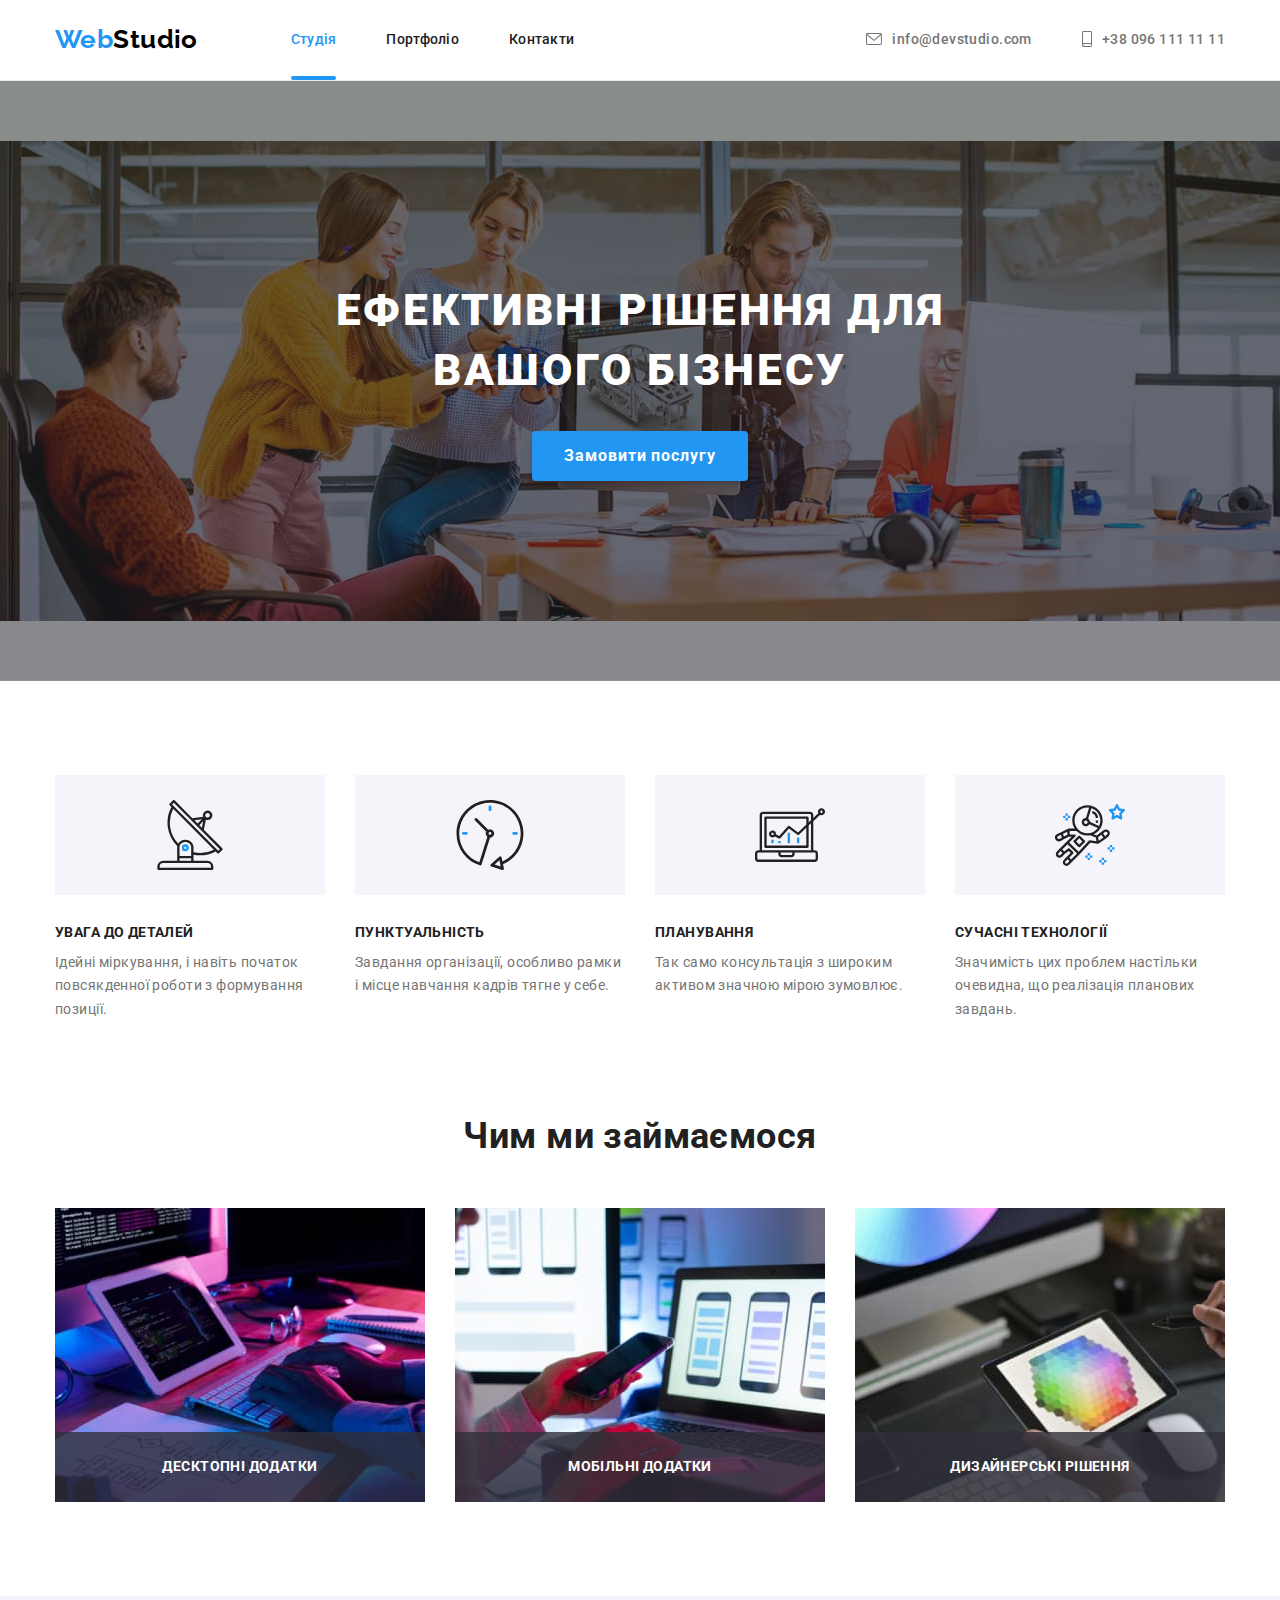
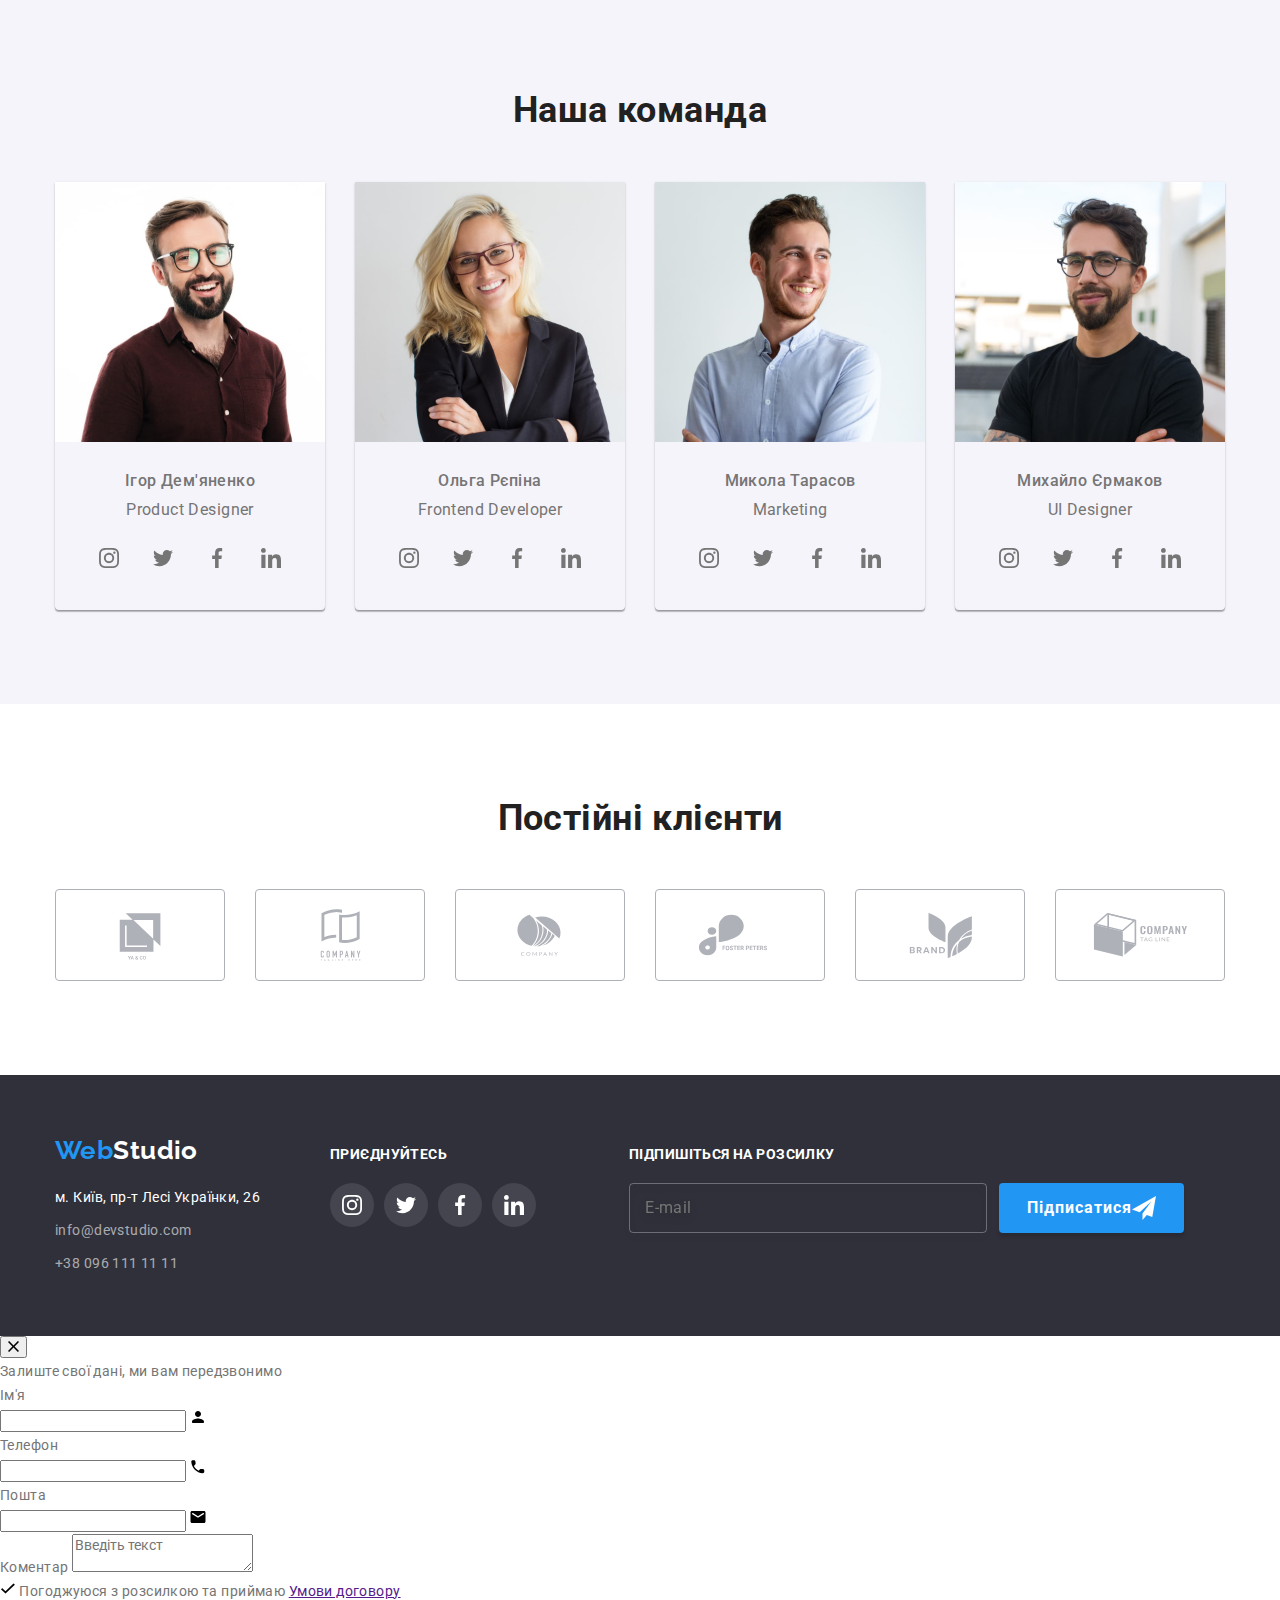
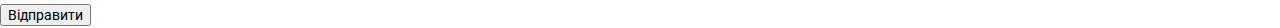
==== index.html @ 58bd4c0c "index.html is ready" ====
<!DOCTYPE html>
<html lang="uk">

<head>
    <meta charset="UTF-8">
    <meta http-equiv="X-UA-Compatible" content="IE=edge">
    <meta name="viewport" content="width=device-width, initial-scale=1.0">
    <title>WebStudio</title>
    <link
        href="https://fonts.googleapis.com/css2?family=Raleway:wght@700&family=Roboto:wght@400;500;700;900&display=swap"
        rel="stylesheet">
    <link rel="stylesheet"
        href="https://cdnjs.cloudflare.com/ajax/libs/modern-normalize/1.1.0/modern-normalize.min.css">
    <!-- <link rel="stylesheet" href="./css/styles.css"> -->
    <link rel="stylesheet" href="./css/main.min.css">
</head>

<body>
    <header class="header">
        <div class="container header-flex">
            <nav class="header-flex">
                <a href="./index.html" class="header__logo"><span class="header__logo--accent">Web</span>Studio</a>
                <ul class="header-flex nav-list">
                    <li class="nav-list__item"><a href="./index.html" class="nav-list__link current">Студія</a></li>
                    <li class="nav-list__item"><a href="./portfolio.html" class="nav-list__link">Портфоліо</a></li>
                    <li class="nav-list__item"><a href="" class="nav-list__link">Контакти</a></li>
                </ul>
            </nav>
            <ul class="header-flex contact-list">
                <li class="contact-list__item">
                    <a href="mailto:info@devstudio.com" class="contact-list__link">
                        <svg class="contact-list__icon" width="16px" height="12px">
                            <use href="./images/icons.svg#icon-mail"></use>
                        </svg>
                        info@devstudio.com
                    </a>
                </li>
                <li class="contact-list__item">
                    <a href="tel:+380961111111" class="contact-list__link">
                        <svg class="contact-list__icon" width="10" height="16">
                            <use href="./images/icons.svg#icon-smartphone"></use>
                        </svg>
                        +38 096 111 11 11
                    </a>
                </li>
            </ul>
        </div>
    </header>
    <main>
        <section class="section hero">
            <div class="container">
                <h1 class="hero-title">Ефективні рішення для<br> вашого бізнесу</h1>
                <button type="button" class="button-order" data-modal-open>
                    Замовити послугу
                </button>
            </div>
        </section>
        <section class="section features">
            <div class="container">
                <h2 class="visually-hidden">Наші переваги</h2>
                <ul class="features__list">
                    <li>
                        <div class="icon-card">
                            <svg width="70px" height="70px">
                                <use href="./images/icons.svg#icon-antenna"></use>
                            </svg>
                        </div>
                        <h3 class="features__heading">УВАГА ДО ДЕТАЛЕЙ</h3>
                        <p>Ідейні міркування, і навіть початок повсякденної роботи з формування позиції.</p>
                    </li>
                    <li>
                        <div class="icon-card">
                            <svg width="70px" height="70px">
                                <use href="./images/icons.svg#icon-clock"></use>
                            </svg>
                        </div>
                        <h3 class="features__heading">ПУНКТУАЛЬНІСТЬ</h3>
                        <p>Завдання організації, особливо рамки і місце навчання кадрів тягне у себе.</p>
                    </li>
                    <li>
                        <div class="icon-card">
                            <svg width="70px" height="70px">
                                <use href="./images/icons.svg#icon-diagram"></use>
                            </svg>
                        </div>
                        <h3 class="features__heading">ПЛАНУВАННЯ</h3>
                        <p>Так само консультація з широким активом значною мірою зумовлює.</p>
                    </li>
                    <li>
                        <div class="icon-card">
                            <svg width="70px" height="70px">
                                <use href="./images/icons.svg#icon-astronaut"></use>
                            </svg>
                        </div>
                        <h3 class="features__heading">СУЧАСНІ ТЕХНОЛОГІЇ</h3>
                        <p>Значимість цих проблем настільки очевидна, що реалізація планових завдань.</p>
                    </li>
                </ul>
            </div>
        </section>
        <section class="section examples">
            <div class="container">
                <h2 class="examples__heading">Чим ми займаємося</h2>
                <ul class="examples__flex">
                    <li>
                        <div class="examples__thumb">
                            <img class="img" src="./images/box1.jpg" alt="написання коду" width="370" height="294">
                            <div class="examples__block">
                                <h3 class="examples__title">Десктопні додатки</h3>
                            </div>
                        </div>
                    </li>
                    <li>
                        <div class="examples__thumb">
                            <img class="img" src="./images/box2.jpg" alt="розробка дизайну" width="370" height="294">
                            <div class="examples__block">
                                <h3 class="examples__title">Мобільні додатки</h3>
                            </div>
                        </div>
                    </li>
                    <li>
                        <div class="examples__thumb">
                            <img class="img" src="./images/box3.jpg" alt="підбір кольорів" width="370" height="294">
                            <div class="examples__block">
                                <h3 class="examples__title">Дизайнерські рішення</h3>
                            </div>
                        </div>
                    </li>
                </ul>
            </div>
        </section>
        <section class="section team">
            <div class="container">
                <h2 class="team__heading">Наша команда</h2>
                <ul class="team__list">
                    <li class="team__card">
                        <img class="img" src="./images/photo.jpg" alt="фото" width="270" height="260">
                        <h3 class="person-heading">Ігор Дем'яненко</h3>
                        <p class="person-position">Product Designer</p>
                        <ul class="social-network">
                            <li class="social-network__item">
                                <a href="" class="social-network__link">
                                    <svg width="20px" height="20px" class="social-network__icon">
                                        <use href="./images/icons.svg#icon-instagram"></use>
                                    </svg>
                                </a>
                            </li>
                            <li class="social-network__item">
                                <a href="" class="social-network__link">
                                    <svg width="20px" height="20px" class="social-network__icon">
                                        <use href="./images/icons.svg#icon-twitter"></use>
                                    </svg>
                                </a>
                            </li>
                            <li class="social-network__item">
                                <a href="" class="social-network__link">
                                    <svg width="20px" height="20px" class="social-network__icon">
                                        <use href="./images/icons.svg#icon-facebook"></use>
                                    </svg>
                                </a>
                            </li>
                            <li class="social-network__item">
                                <a href="" class="social-network__link">
                                    <svg width="20px" height="20px" class="social-network__icon">
                                        <use href="./images/icons.svg#icon-linkedin"></use>
                                    </svg>
                                </a>
                            </li>
                        </ul>
                    </li>
                    <li class="team__card">
                        <img class="img" src="./images/photo1.jpg" alt="фото" width="270" height="260">
                        <h3 class="person-heading">Ольга Рєпіна</h3>
                        <p class="person-position">Frontend Developer</p>
                        <ul class="social-network">
                            <li class="social-network__item">
                                <a href="" class="social-network__link">
                                    <svg width="20px" height="20px" class="social-network__icon">
                                        <use href="./images/icons.svg#icon-instagram"></use>
                                    </svg>
                                </a>
                            </li>
                            <li class="social-network__item">
                                <a href="" class="social-network__link">
                                    <svg width="20px" height="20px" class="social-network__icon">
                                        <use href="./images/icons.svg#icon-twitter"></use>
                                    </svg>
                                </a>
                            </li>
                            <li class="social-network__item">
                                <a href="" class="social-network__link">
                                    <svg width="20px" height="20px" class="social-network__icon">
                                        <use href="./images/icons.svg#icon-facebook"></use>
                                    </svg>
                                </a>
                            </li>
                            <li class="social-network__item">
                                <a href="" class="social-network__link">
                                    <svg width="20px" height="20px" class="social-network__icon">
                                        <use href="./images/icons.svg#icon-linkedin"></use>
                                    </svg>
                                </a>
                            </li>
                        </ul>
                    </li>
                    <li class="team__card">
                        <img class="img" src="./images/photo2.jpg" alt="фото" width="270" height="260">
                        <h3 class="person-heading">Микола Тарасов</h3>
                        <p class="person-position">Marketing</p>
                        <ul class="social-network">
                            <li class="social-network__item">
                                <a href="" class="social-network__link">
                                    <svg width="20px" height="20px" class="social-network__icon">
                                        <use href="./images/icons.svg#icon-instagram"></use>
                                    </svg>
                                </a>
                            </li>
                            <li class="social-network__item">
                                <a href="" class="social-network__link">
                                    <svg width="20px" height="20px" class="social-network__icon">
                                        <use href="./images/icons.svg#icon-twitter"></use>
                                    </svg>
                                </a>
                            </li>
                            <li class="social-network__item">
                                <a href="" class="social-network__link">
                                    <svg width="20px" height="20px" class="social-network__icon">
                                        <use href="./images/icons.svg#icon-facebook"></use>
                                    </svg>
                                </a>
                            </li>
                            <li class="social-network__item">
                                <a href="" class="social-network__link">
                                    <svg width="20px" height="20px" class="social-network__icon">
                                        <use href="./images/icons.svg#icon-linkedin"></use>
                                    </svg>
                                </a>
                            </li>
                        </ul>
                    </li>
                    <li class="team__card">
                        <img class="img" src="./images/photo3.jpg" alt="фото" width="270" height="260">
                        <h3 class="person-heading">Михайло Єрмаков</h3>
                        <p class="person-position">UI Designer</p>
                        <ul class="social-network">
                            <li class="social-network__item">
                                <a href="" class="social-network__link">
                                    <svg width="20px" height="20px" class="social-network__icon">
                                        <use href="./images/icons.svg#icon-instagram"></use>
                                    </svg>
                                </a>
                            </li>
                            <li class="social-network__item">
                                <a href="" class="social-network__link">
                                    <svg width="20px" height="20px" class="social-network__icon">
                                        <use href="./images/icons.svg#icon-twitter"></use>
                                    </svg>
                                </a>
                            </li>
                            <li class="social-network__item">
                                <a href="" class="social-network__link">
                                    <svg width="20px" height="20px" class="social-network__icon">
                                        <use href="./images/icons.svg#icon-facebook"></use>
                                    </svg>
                                </a>
                            </li>
                            <li class="social-network__item">
                                <a href="" class="social-network__link">
                                    <svg width="20px" height="20px" class="social-network__icon">
                                        <use href="./images/icons.svg#icon-linkedin"></use>
                                    </svg>
                                </a>
                            </li>
                        </ul>
                    </li>
                </ul>
            </div>
        </section>
        <section class="section clients">
            <div class="container">
                <h2 class="clients__heading">Постійні клієнти</h2>
                <ul class="clients__list">
                    <li>
                        <a href="" class="clients__link">
                            <svg class="clients__icon" width="106px" height="60px">
                                <use href="./images/icons.svg#icon-client1"></use>
                            </svg>
                        </a>
                    </li>
                    <li>
                        <a href="" class="clients__link">
                            <svg class="clients__icon" width="106px" height="60px">
                                <use href="./images/icons.svg#icon-client2"></use>
                            </svg>
                        </a>
                    </li>
                    <li>
                        <a href="" class="clients__link">
                            <svg class="clients__icon" width="106px" height="60px">
                                <use href="./images/icons.svg#icon-client3"></use>
                            </svg>
                        </a>
                    </li>
                    <li>
                        <a href="" class="clients__link">
                            <svg class="clients__icon" width="106px" height="60px">
                                <use href="./images/icons.svg#icon-client4"></use>
                            </svg>
                        </a>
                    </li>
                    <li>
                        <a href="" class="clients__link">
                            <svg class="clients__icon" width="106px" height="60px">
                                <use href="./images/icons.svg#icon-client5"></use>
                            </svg>
                        </a>
                    </li>
                    <li>
                        <a href="" class="clients__link">
                            <svg class="clients__icon" width="106px" height="60px">
                                <use href="./images/icons.svg#icon-client6"></use>
                            </svg>
                        </a>
                    </li>
                </ul>
            </div>
        </section>
    </main>
    <footer class="footer">
        <div class="container footer-flex">
            <div>
                <a href="./index.html" class="footer__logo"><span class="footer__logo--accent">Web</span>Studio</a>
                <address>
                    <ul>
                        <li>
                            <a href="https://goo.gl/maps/j4BtSMbrtdedQsj39" class="footer__address">м. Київ, пр-т Лесі
                                Українки,
                                26</a>
                        </li>
                        <li>
                            <a href="mailto:info@devstudio.com" class="footer__contact">info@devstudio.com</a>
                        </li>
                        <li>
                            <a href="tel:+380961111111" class="footer__contact">+38 096 111 11 11</a>
                        </li>
                    </ul>
                </address>
            </div>
            <div class="join-block">
                <h3 class="footer-title">приєднуйтесь</h3>
                <ul class="join-block__list">
                    <li class="join-block__item">
                        <a href="" class="join-block__link">
                            <svg width="20px" height="20px" class="join-block__icon">
                                <use href="./images/icons.svg#icon-instagram"></use>
                            </svg>
                        </a>
                    </li>
                    <li class="join-block__item">
                        <a href="" class="join-block__link">
                            <svg width="20px" height="20px" class="join-block__icon">
                                <use href="./images/icons.svg#icon-twitter"></use>
                            </svg>
                        </a>
                    </li>
                    <li class="join-block__item">
                        <a href="" class="join-block__link">
                            <svg width="20px" height="20px" class="join-block__icon">
                                <use href="./images/icons.svg#icon-facebook"></use>
                            </svg>
                        </a>
                    </li>
                    <li class="join-block__item">
                        <a href="" class="join-block__link">
                            <svg width="20px" height="20px" class="join-block__icon">
                                <use href="./images/icons.svg#icon-linkedin"></use>
                            </svg>
                        </a>
                    </li>
                </ul>
            </div>
            <div class="subscription">
                <h3 class="footer-title">Підпишіться на розсилку</h3>
                <form name="subscription-form" class="subscription__form">
                    <label>
                        <input type="email" name="email" placeholder="E-mail" class="subscription__input">
                    </label>
                    <button type="submit" class="subscription__button">
                        Підписатися
                        <svg width="24" height="24">
                            <use href="./images/icons.svg#icon-send"></use>
                        </svg>
                    </button>
                </form>
            </div>
        </div>
    </footer>
    <div class="backdrop is-hidden" data-modal>
        <div class="modal">
            <button type="button" class="modal-button" data-modal-close>
                <svg width="11" height="11" class="cross">
                    <use href="./images/icons.svg#icon-cross"></use>
                </svg>
            </button>
            <p class="modal-title">Залиште свої дані, ми вам передзвонимо</p>
            <form name="feedback" class="feedback">
                <label for="name" class="form-label">Ім'я</label>
                <div class="input-wrapper">
                    <input type="text" name="user-name" id="name" class="modal-input">
                    <svg width="18" height="18" class="modal-icon">
                        <use href="./images/icons.svg#icon-personb"></use>
                    </svg>
                </div>
                <label for="tel" class="form-label">Телефон</label>
                <div class="input-wrapper">
                    <input type="tel" name="user-phone" id="tel" class="modal-input">
                    <svg width="18" height="18" class="modal-icon">
                        <use href="./images/icons.svg#icon-phoneb"></use>
                    </svg>
                </div>
                <label for="email" class="form-label">Пошта</label>
                <div class="input-wrapper">
                    <input type="email" name="user-email" id="email" class="modal-input">
                    <svg width="18" height="18" class="modal-icon">
                        <use href="./images/icons.svg#icon-emailb"></use>
                    </svg>
                </div>
                <label for="comment" class="form-label">Коментар</label>
                <textarea name="user-comment" id="comment" placeholder="Введіть текст"
                    class="modal-input textarea"></textarea>
                <div class="checkbox-wrapper">
                    <input type="checkbox" name="policy" id="checkbox" class="form-checkbox visually-hidden">
                    <label for="checkbox" class="checkbox-label">
                        <svg width="16" height="15" class="check-icon">
                            <use href="./images/icons.svg#icon-check"></use>
                        </svg>
                        </span>
                        Погоджуюся з розсилкою та приймаю
                        <a href="" class="checkbox-link">Умови договору</a>
                    </label>
                </div>
                <button type="submit" class="form-button">Відправити</button>
            </form>
        </div>
    </div>
    <script src="./js/modal.js"></script>
</body>

</html>
---- css/styles.css ----
/* main */
/* features */
/* examples */
/* team */
/* clients */
/* footer */
/* portfolio */
.button-list {
    display: flex;
    justify-content: center;
    margin-bottom: 50px;
}

.list-style .card:not(:first-child) {
    margin-left: 9px;
}

.button {
    padding: 6px 22px;
    background: #F5F4FA;
    border-radius: 4px;
    border: none;
    color: var(--header-color);
    font-family: inherit;
    font-weight: 500;
    font-size: 16px;
    line-height: 1.62;
    letter-spacing: 0.03em;
    transition: color 250ms cubic-bezier(0.4, 0, 0.2, 1), background-color 250ms cubic-bezier(0.4, 0, 0.2, 1), box-shadow 250ms cubic-bezier(0.4, 0, 0.2, 1);
}

.button:hover,
.button:focus {
    cursor: pointer;
    color: var(--primary-white-color);
    background-color: var(--accent-color);
    box-shadow: 0px 3px 1px rgba(0, 0, 0, 0.1), 0px 1px 2px rgba(0, 0, 0, 0.08), 0px 2px 2px rgba(0, 0, 0, 0.12);
}

.portfolio {
    display: flex;
    flex-wrap: wrap;
    gap: 30px;
}

.portfolio-card {
    transition: box-shadow 250ms cubic-bezier(0.4, 0, 0.2, 1);
}

.portfolio-card:hover {
    box-shadow: 0px 1px 1px rgba(0, 0, 0, 0.12), 0px 4px 4px rgba(0, 0, 0, 0.06), 1px 4px 6px rgba(0, 0, 0, 0.16);
}

.portfolio-thumb {
    position: relative;
    overflow: hidden;
}

.portfolio-card:hover .overlay {
    transform: translateY(0);
}

.overlay {
    position: absolute;
    width: 100%;
    height: 100%;
    top: 0;
    left: 0;
    padding: 63px 44px;
    font-size: 18px;
    line-height: 1.55;
    letter-spacing: 0.03em;
    color: var(--primary-white-color);
    background-color: rgba(33, 150, 243, 0.9);
    transform: translateY(+100%);
    transition: transform 250ms cubic-bezier(0.4, 0, 0.2, 1);
}

.img {
    display: block;
}

.portfolio-headers {
    color: var(--header-color);
    font-size: 18px;
    line-height: 2;
    letter-spacing: 0.06em;
}

.portfolio-description {
    margin-top: 4px;
    font-size: 16px;
    line-height: 1.88;
}

.portfolio-text {
    padding: 20px 24px;
    background: var(--primary-white-color);
    border-left: 1px solid #EEEEEE;
    border-right: 1px solid #EEEEEE;
    border-bottom: 1px solid #EEEEEE;
}

.backdrop {
    position: fixed;
    top: 0;
    left: 0;
    width: 100%;
    height: 100%;
    background-color: rgba(0, 0, 0, 0.2);
    opacity: 1;
    transition: opacity 250ms cubic-bezier(0.4, 0, 0.2, 1);
}

.backdrop.is-hidden {
    opacity: 0;
    pointer-events: none;
}

.backdrop.is-hidden .modal {
    transform: translate(-50%, -50%) scale(0.5);
}

.modal {
    position: absolute;
    top: 50%;
    left: 50%;
    min-width: 528px;
    min-height: 581px;
    padding: 40px;
    background-color: var(--primary-white-color);
    border-radius: 4px;
    box-shadow: 0px 1px 3px rgba(0, 0, 0, 0.12), 0px 1px 1px rgba(0, 0, 0, 0.14), 0px 2px 1px rgba(0, 0, 0, 0.2);
    transform: translate(-50%, -50%) scale(1);
    transition: transform 250ms cubic-bezier(0.4, 0, 0.2, 1);
}

.modal-button {
    position: absolute;
    top: 8px;
    right: 8px;
    width: 30px;
    height: 30px;
    display: flex;
    align-items: center;
    justify-content: center;
    background-color: var(--primary-white-color);
    border-radius: 50%;
    border: 1px solid rgba(0, 0, 0, 0.1);
    cursor: pointer;
    transition: color 250ms cubic-bezier(0.4, 0, 0.2, 1);
}

.modal-button:hover,
.modal-button:focus {
    color: var(--accent-color);
}

.cross {
    fill: currentColor
}

.modal-title {
    margin-bottom: 12px;
    color: var(--header-color);
    font-weight: 700;
    font-size: 20px;
    line-height: 1.15;
    text-align: center;
    letter-spacing: 0.03em;
}

.feedback {
    width: 448px;
}

.form-label {
    color: var(--main-color);
    font-size: 12px;
    line-height: 1.16px;
    letter-spacing: 0.01em;
}

.modal-input {
    min-width: 448px;
    min-height: 50px;
    padding-left: 42px;
    border: 1px solid rgba(33, 33, 33, 0.2);
    border-radius: 4px;
    outline: none;
    transition: border-color 250ms cubic-bezier(0.4, 0, 0.2, 1);
}

.modal-input:focus {
    border-color: var(--accent-color);
}

.modal-input:focus+.modal-icon {
    fill: var(--accent-color);
}

.input-wrapper {
    position: relative;
    margin-bottom: 10px;
}

.modal-icon {
    position: absolute;
    top: 50%;
    left: 12px;
    transform: translateY(-50%);
    transition: fill 250ms cubic-bezier(0.4, 0, 0.2, 1);
}

.textarea {
    min-width: 448px;
    min-height: 120px;
    resize: none;
    padding: 12px 16px;
    margin-bottom: 20px;
}

.textarea::placeholder {
    font-size: 12px;
    line-height: 1.16;
    letter-spacing: 0.01em;
    color: rgba(117, 117, 117, 0.5);
}

.checkbox-label {
    display: flex;
    align-items: center;
    justify-content: center;
}

.checkbox-label svg {
    margin-right: 8px;
    width: 16px;
    height: 15px;
    border: 2px solid var(--header-color);
    border-radius: 2px;
    display: flex;
    align-items: center;
    fill: transparent;
    transition: background-color 250ms cubic-bezier(0.4, 0, 0.2, 1), fill 250ms cubic-bezier(0.4, 0, 0.2, 1);
}

.form-checkbox:checked+.checkbox-label svg {
    background-color: var(--accent-color);
    border: none;
    fill: var(--primary-white-color);
}

.checkbox-link {
    position: relative;
    display: inline-block;
    margin-left: 5px;
    color: var(--accent-color);
    text-decoration: none;
}

.checkbox-link::after {
    position: absolute;
    bottom: 5px;
    left: 0;
    content: '';
    width: 100%;
    height: 1px;
    background-color: var(--accent-color);
}

.form-button {
    display: block;
    margin-top: 30px;
    margin-left: auto;
    margin-right: auto;
    padding: 10px 52px;
    font-weight: 700;
    font-size: 16px;
    line-height: 30px;
    text-align: center;
    letter-spacing: 0.06em;
    color: var(--primary-white-color);
    background-color: var(--accent-color);
    box-shadow: 0px 4px 4px rgba(0, 0, 0, 0.15);
    border-radius: 4px;
    border: none;
    cursor: pointer;
    transition: background-color 250ms cubic-bezier(0.4, 0, 0.2, 1);
}

.form-button:hover {
    background-color: #188CE8;
}
---- css/main.min.css ----
ul{list-style:none;margin:0;padding:0}h1,h2,h3,h4,h5,h6,p{margin-top:0;margin-bottom:0}.img{display:block}.visually-hidden{position:absolute;white-space:nowrap;width:1px;height:1px;overflow:hidden;border:0;padding:0;clip:rect(0 0 0 0);-webkit-clip-path:inset(50%);clip-path:inset(50%);margin:-1px}body{background-color:#fff;color:#757575;font-family:"Roboto",sans-serif;font-size:14px;line-height:1.71;letter-spacing:.03em}.section{padding-top:94px;padding-bottom:94px}.container{width:1200px;margin:0 auto;padding:0 15px}.header-flex{display:-webkit-box;display:-ms-flexbox;display:flex;-webkit-box-align:center;-ms-flex-align:center;align-items:center}.examples__heading,.team__heading,.clients__heading{margin-bottom:50px;color:#212121;font-size:36px;line-height:1.16;text-align:center}.header{padding-top:24px;padding-bottom:25px;border-bottom:1px solid #ececec}.nav-list .nav-list__item:not(:first-child){margin-left:50px}.header__logo{margin-right:93px;color:#000;text-decoration:none;font-family:"Raleway",sans-serif;font-weight:700;font-size:26px;line-height:1.19}.header__logo--accent{color:#2196f3}.nav-list__link{position:relative;padding-bottom:33px;color:#212121;text-decoration:none;font-weight:500;font-size:14px;line-height:1.14;letter-spacing:.02em;-webkit-transition:color 250ms cubic-bezier(0.4, 0, 0.2, 1);transition:color 250ms cubic-bezier(0.4, 0, 0.2, 1)}.nav-list__link:hover,.nav-list__link:focus{color:#2196f3}.current{color:#2196f3}.current::after{position:absolute;left:0;bottom:0;content:"";width:100%;height:4px;background-color:#2196f3;border-radius:2px}.contact-list{margin-left:auto}.contact-list__item:first-child{margin-right:50px}.contact-list__link{display:-webkit-box;display:-ms-flexbox;display:flex;-webkit-box-align:center;-ms-flex-align:center;align-items:center;color:inherit;font-weight:500;text-decoration:none;-webkit-transition:color 250ms cubic-bezier(0.4, 0, 0.2, 1);transition:color 250ms cubic-bezier(0.4, 0, 0.2, 1)}.contact-list__link:hover,.contact-list__link:focus{color:#2196f3}.contact-list__icon{fill:currentColor;margin-right:10px}.hero{padding:200px 0;background-image:-webkit-gradient(linear, left top, left bottom, from(rgba(47, 58, 50, 0.4)), to(rgba(47, 48, 58, 0.4))),url(../images/hero.jpg);background-image:linear-gradient(rgba(47, 58, 50, 0.4), rgba(47, 48, 58, 0.4)),url(../images/hero.jpg);background-color:#c4c4c4;background-repeat:no-repeat;background-size:contain;background-position:center}.hero-title{margin-top:0;margin-bottom:30px;color:#fff;font-weight:900;font-size:44px;line-height:1.36;text-align:center;letter-spacing:.06em;text-transform:uppercase}.button-order{display:block;margin-left:auto;margin-right:auto;min-width:216px;height:50px;cursor:pointer;color:#fff;background-color:#2196f3;-webkit-box-shadow:0px 4px 4px rgba(0,0,0,.15);box-shadow:0px 4px 4px rgba(0,0,0,.15);border-radius:4px;border:none;font-weight:700;font-size:16px;line-height:1.88;letter-spacing:.06em;-webkit-transition:background-color 250ms cubic-bezier(0.4, 0, 0.2, 1);transition:background-color 250ms cubic-bezier(0.4, 0, 0.2, 1)}.button-order:hover,.button-order:focus{background-color:#188ce8}.features{padding-bottom:0}.features__list{display:-webkit-box;display:-ms-flexbox;display:flex;gap:30px;-webkit-box-align:start;-ms-flex-align:start;align-items:start}.icon-card{background-color:#f5f4fa;height:120px;padding:25px 100px;margin-bottom:30px}.features__heading{margin-bottom:10px;color:#212121;font-size:14px;line-height:1.14;text-transform:uppercase}.examples__flex{display:-webkit-box;display:-ms-flexbox;display:flex;gap:30px}.examples__thumb{position:relative}.examples__block{position:absolute;left:0;bottom:0;display:-webkit-box;display:-ms-flexbox;display:flex;-webkit-box-pack:center;-ms-flex-pack:center;justify-content:center;-webkit-box-align:center;-ms-flex-align:center;align-items:center;width:370px;height:70px;background-color:rgba(47,48,58,.8)}.examples__title{font-size:14px;line-height:1.14;text-align:center;letter-spacing:.03em;text-transform:uppercase;color:#fff}.team{background-color:#f5f4fa}.team__list{display:-webkit-box;display:-ms-flexbox;display:flex;gap:30px}.team__card{background-color:var(--primary-white-color);-webkit-box-shadow:0px 1px 3px rgba(0,0,0,.12),0px 1px 1px rgba(0,0,0,.14),0px 2px 1px rgba(0,0,0,.2);box-shadow:0px 1px 3px rgba(0,0,0,.12),0px 1px 1px rgba(0,0,0,.14),0px 2px 1px rgba(0,0,0,.2);border-radius:0px 0px 4px 4px}.person-heading{margin-top:30px;color:var(--header-color);font-weight:500;font-size:16px;line-height:1.18;text-align:center}.person-position{margin-top:10px;font-size:16px;line-height:1.18;text-align:center}.social-network{display:-webkit-box;display:-ms-flexbox;display:flex;-webkit-box-pack:center;-ms-flex-pack:center;justify-content:center;margin-top:16px;padding-bottom:30px}.social-network__link{display:block;width:44px;height:44px;padding:12px;color:var(--icon-color);border-radius:50%;-webkit-transition:color 250ms cubic-bezier(0.4, 0, 0.2, 1),background-color 250ms cubic-bezier(0.4, 0, 0.2, 1);transition:color 250ms cubic-bezier(0.4, 0, 0.2, 1),background-color 250ms cubic-bezier(0.4, 0, 0.2, 1)}.social-network__link:hover,.social-network__link:focus{color:#fff;background-color:#2196f3}.social-network__item:not(:last-child){margin-right:10px}.social-network__link .social-network__icon{fill:currentColor}.clients__list{display:-webkit-box;display:-ms-flexbox;display:flex;-webkit-box-pack:justify;-ms-flex-pack:justify;justify-content:space-between}.clients__link{display:block;padding:16px 32px;width:170px;height:92px;color:#afb1b8;border:1px solid #afb1b8;border-radius:4px;-webkit-transition:color 250ms cubic-bezier(0.4, 0, 0.2, 1),border 250ms cubic-bezier(0.4, 0, 0.2, 1);transition:color 250ms cubic-bezier(0.4, 0, 0.2, 1),border 250ms cubic-bezier(0.4, 0, 0.2, 1)}.clients__link:hover,.clients__link:focus{color:#2196f3;border:1px solid #2196f3}.clients__icon{fill:currentColor}.footer{padding-top:60px;padding-bottom:60px;background-color:#2f303a}.footer-flex{display:-webkit-box;display:-ms-flexbox;display:flex;-webkit-box-align:baseline;-ms-flex-align:baseline;align-items:baseline}.footer__logo{display:block;margin-bottom:20px;color:#fff;text-decoration:none;font-family:"Raleway",sans-serif;font-weight:700;font-size:26px;line-height:1.19}.footer__logo--accent{color:#2196f3}.footer__address{display:block;color:#fff;text-decoration:none;font-style:normal;-webkit-transition:color 250ms cubic-bezier(0.4, 0, 0.2, 1);transition:color 250ms cubic-bezier(0.4, 0, 0.2, 1)}.footer__address:hover,.footer__address:focus{color:#2196f3}.footer__contact{display:block;margin-top:9px;color:rgba(255,255,255,.6);text-decoration:none;font-style:normal;-webkit-transition:color 250ms cubic-bezier(0.4, 0, 0.2, 1);transition:color 250ms cubic-bezier(0.4, 0, 0.2, 1)}.footer__contact:hover,.footer__contact:focus{color:#2196f3}.join-block{margin-left:70px}.footer-title{margin-bottom:20px;font-size:14px;line-height:1.14;text-transform:uppercase;color:#fff}.join-block__list{display:-webkit-box;display:-ms-flexbox;display:flex;-webkit-box-pack:justify;-ms-flex-pack:justify;justify-content:space-between;-webkit-box-align:center;-ms-flex-align:center;align-items:center}.join-block__item:not(:last-child){margin-right:10px}.join-block__link{display:block;width:44px;height:44px;padding:12px;color:#fff;background-color:rgba(255,255,255,.1);border-radius:50%;-webkit-transition:background-color 250ms cubic-bezier(0.4, 0, 0.2, 1);transition:background-color 250ms cubic-bezier(0.4, 0, 0.2, 1)}.join-block__link:hover,.join-block__link:focus{background-color:#2196f3}.join-block__icon{fill:currentColor}.subscription{margin-left:93px}.subscription__form{display:-webkit-box;display:-ms-flexbox;display:flex;-webkit-box-align:center;-ms-flex-align:center;align-items:center}.subscription__input{min-width:358px;min-height:50px;padding-left:15px;background-color:rgba(0,0,0,0);outline:rgba(0,0,0,0);border:1px solid rgba(255,255,255,.3);-webkit-filter:drop-shadow(0px 4px 4px rgba(0, 0, 0, 0.15));filter:drop-shadow(0px 4px 4px rgba(0, 0, 0, 0.15));border-radius:4px;-webkit-transition:border-color 250ms cubic-bezier(0.4, 0, 0.2, 1);transition:border-color 250ms cubic-bezier(0.4, 0, 0.2, 1);font-size:16px;line-height:1.25;letter-spacing:.03em;color:rgba(255,255,255,.6)}.subscription__input:focus{border-color:#2196f3}.subscription__button{display:-webkit-box;display:-ms-flexbox;display:flex;-webkit-box-align:center;-ms-flex-align:center;align-items:center;height:50px;margin-left:12px;padding:10px 28px;font-weight:700;font-size:16px;line-height:1.87;letter-spacing:.06em;color:#fff;background-color:#2196f3;border:none;cursor:pointer;border-radius:4px;-webkit-box-shadow:0px 4px 4px rgba(0,0,0,.15);box-shadow:0px 4px 4px rgba(0,0,0,.15);-webkit-transition:background-color 250ms cubic-bezier(0.4, 0, 0.2, 1);transition:background-color 250ms cubic-bezier(0.4, 0, 0.2, 1)}.subscription__button:hover{background-color:#188ce8}/*# sourceMappingURL=main.min.css.map */
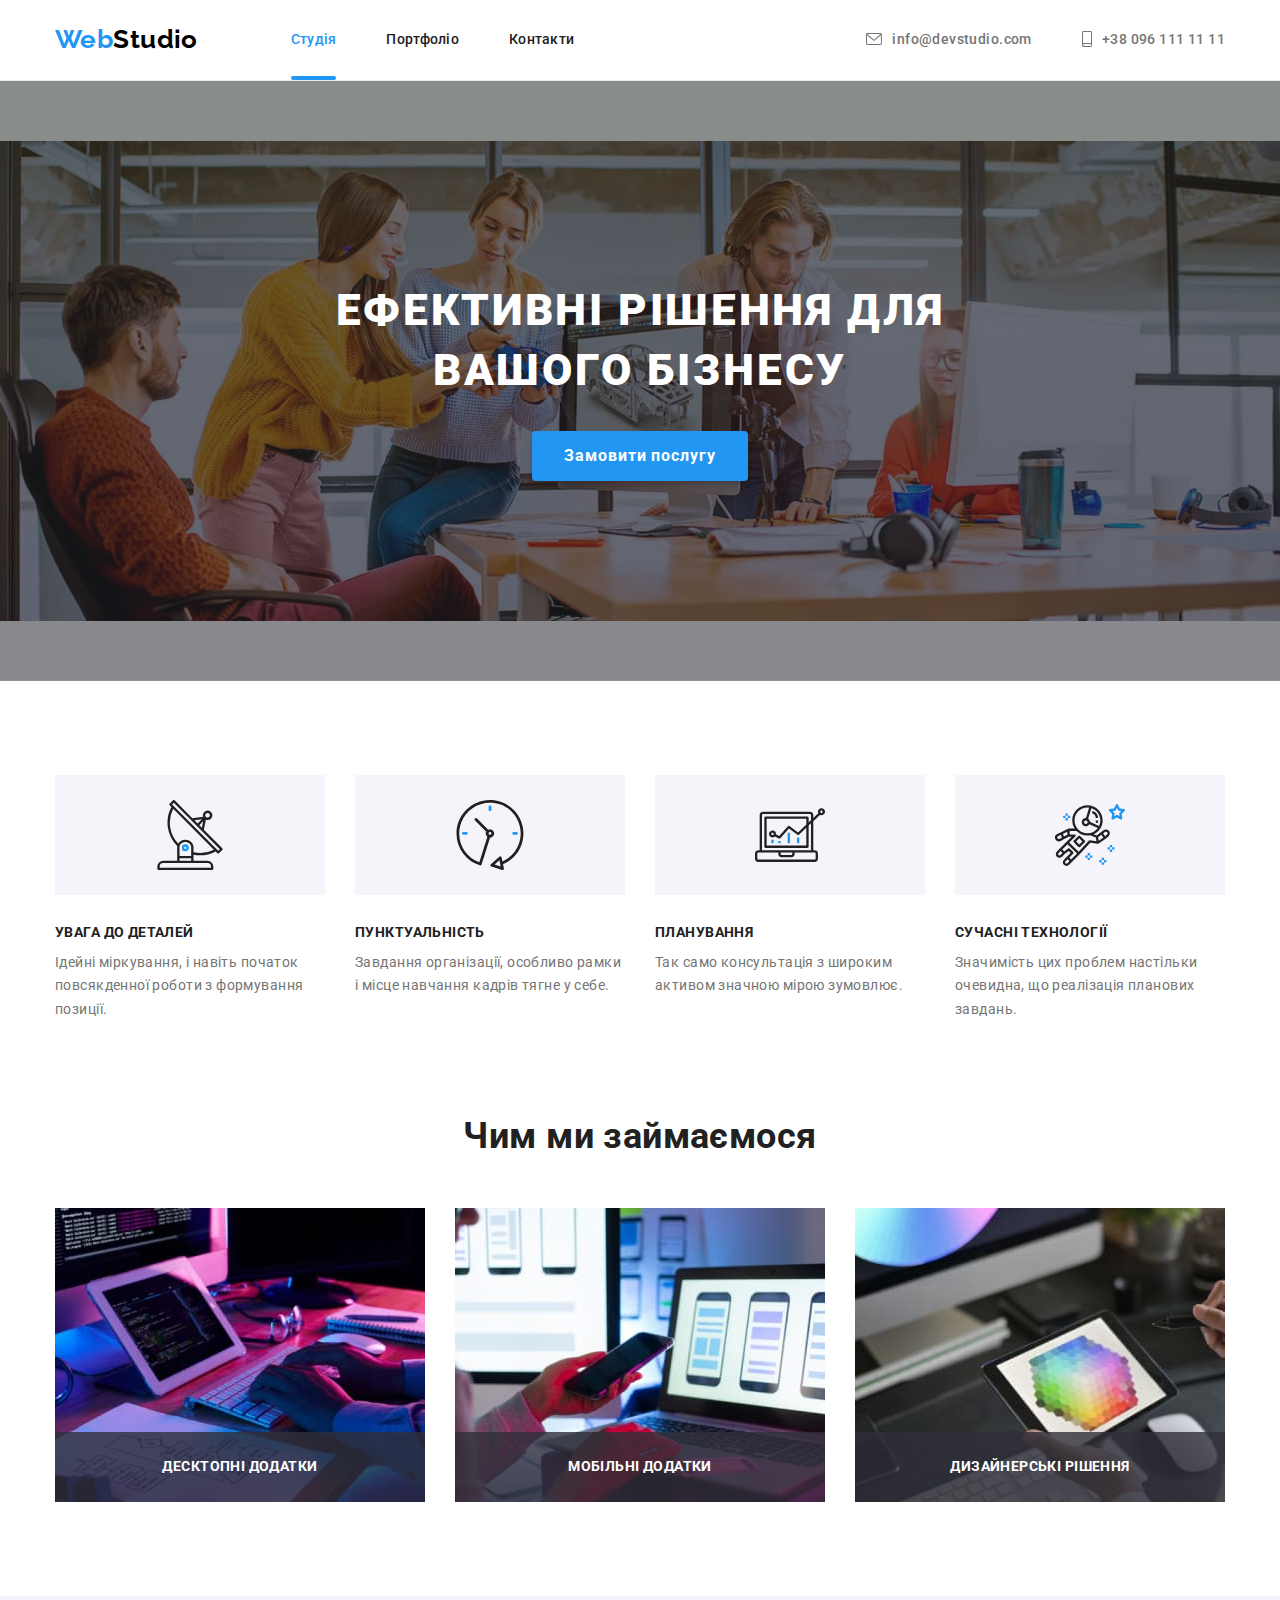
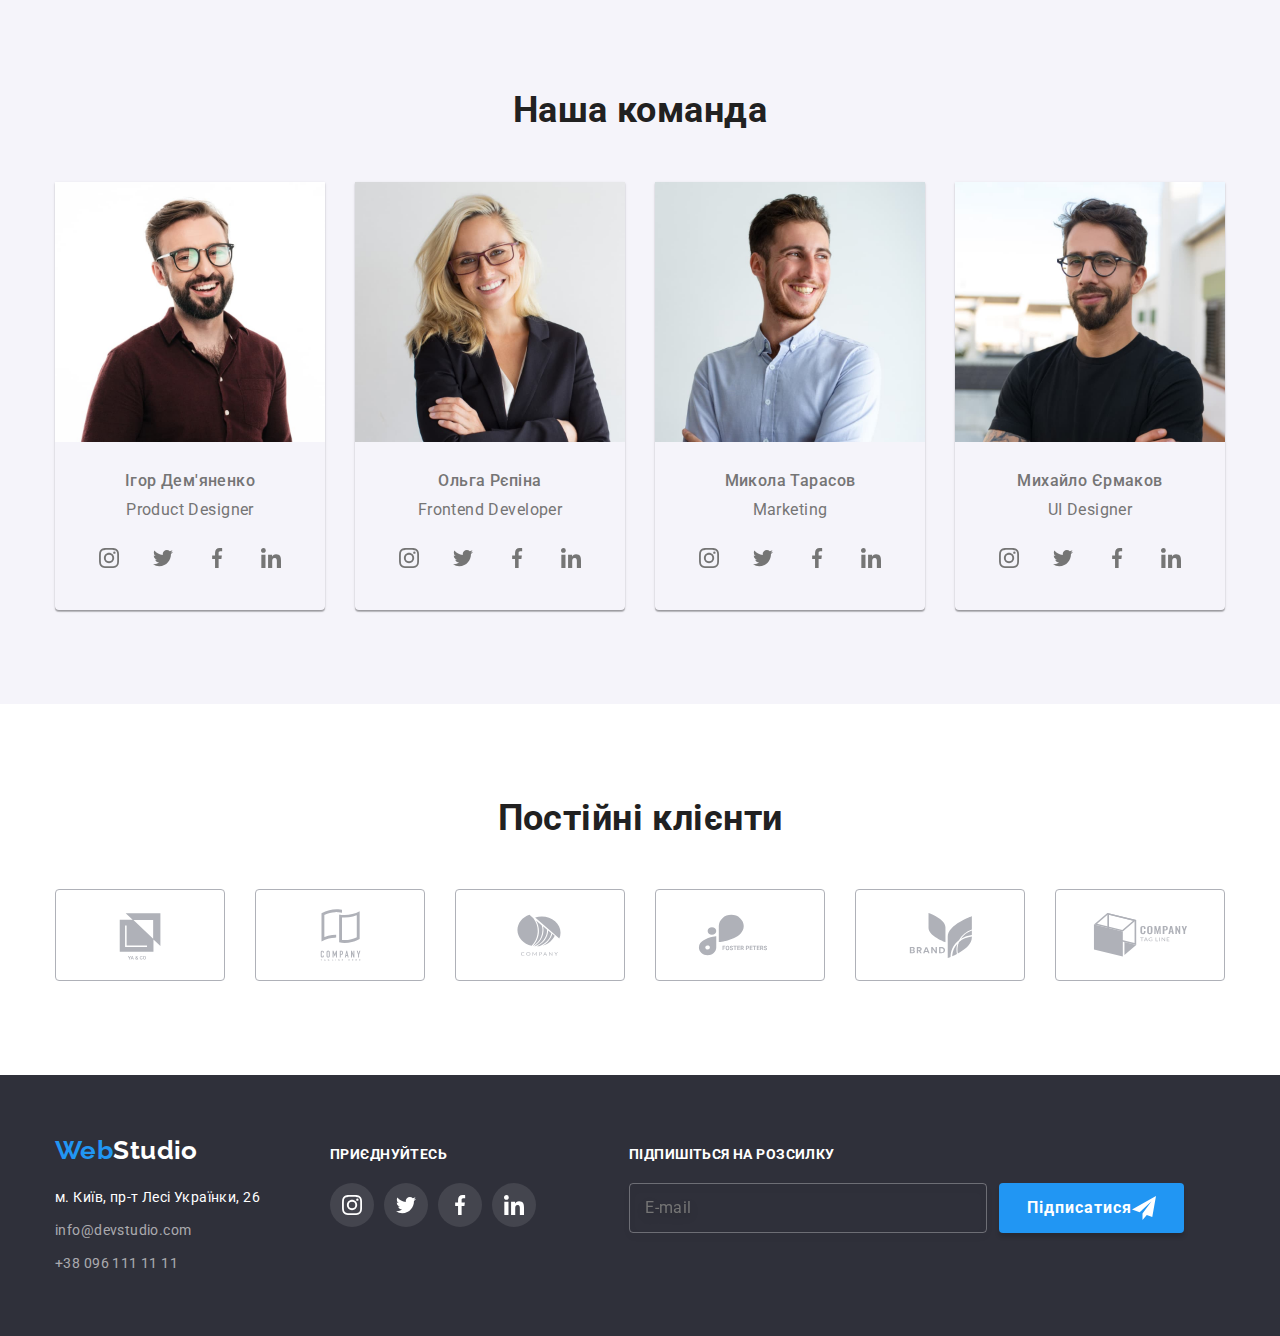
==== commit a6619925: "modal window" ====
--- a/index.html
+++ b/index.html
@@ -397,49 +397,47 @@
     </footer>
     <div class="backdrop is-hidden" data-modal>
         <div class="modal">
-            <button type="button" class="modal-button" data-modal-close>
-                <svg width="11" height="11" class="cross">
+            <button type="button" class="modal__button" data-modal-close>
+                <svg width="11" height="11" class="modal__icon">
                     <use href="./images/icons.svg#icon-cross"></use>
                 </svg>
             </button>
-            <p class="modal-title">Залиште свої дані, ми вам передзвонимо</p>
-            <form name="feedback" class="feedback">
-                <label for="name" class="form-label">Ім'я</label>
+            <p class="modal__title">Залиште свої дані, ми вам передзвонимо</p>
+            <form name="feedback" class="modal-form">
+                <label for="name" class="modal-form__label">Ім'я</label>
                 <div class="input-wrapper">
-                    <input type="text" name="user-name" id="name" class="modal-input">
-                    <svg width="18" height="18" class="modal-icon">
+                    <input type="text" name="user-name" id="name" class="modal-form__input">
+                    <svg width="18" height="18" class="modal-form__icon">
                         <use href="./images/icons.svg#icon-personb"></use>
                     </svg>
                 </div>
-                <label for="tel" class="form-label">Телефон</label>
+                <label for="tel" class="modal-form__label">Телефон</label>
                 <div class="input-wrapper">
-                    <input type="tel" name="user-phone" id="tel" class="modal-input">
-                    <svg width="18" height="18" class="modal-icon">
+                    <input type="tel" name="user-phone" id="tel" class="modal-form__input">
+                    <svg width="18" height="18" class="modal-form__icon">
                         <use href="./images/icons.svg#icon-phoneb"></use>
                     </svg>
                 </div>
-                <label for="email" class="form-label">Пошта</label>
+                <label for="email" class="modal-form__label">Пошта</label>
                 <div class="input-wrapper">
-                    <input type="email" name="user-email" id="email" class="modal-input">
-                    <svg width="18" height="18" class="modal-icon">
+                    <input type="email" name="user-email" id="email" class="modal-form__input">
+                    <svg width="18" height="18" class="modal-form__icon">
                         <use href="./images/icons.svg#icon-emailb"></use>
                     </svg>
                 </div>
-                <label for="comment" class="form-label">Коментар</label>
+                <label for="comment" class="modal-form__label">Коментар</label>
                 <textarea name="user-comment" id="comment" placeholder="Введіть текст"
-                    class="modal-input textarea"></textarea>
-                <div class="checkbox-wrapper">
-                    <input type="checkbox" name="policy" id="checkbox" class="form-checkbox visually-hidden">
-                    <label for="checkbox" class="checkbox-label">
-                        <svg width="16" height="15" class="check-icon">
-                            <use href="./images/icons.svg#icon-check"></use>
-                        </svg>
-                        </span>
-                        Погоджуюся з розсилкою та приймаю
-                        <a href="" class="checkbox-link">Умови договору</a>
-                    </label>
-                </div>
-                <button type="submit" class="form-button">Відправити</button>
+                    class="modal-form__input modal-form__textarea"></textarea>
+                <input type="checkbox" name="policy" id="checkbox" class="modal-form__checkbox visually-hidden">
+                <label for="checkbox" class="modal-form__checkbox-label">
+                    <svg width="16" height="15" class="modal-form__checkbox-icon">
+                        <use href="./images/icons.svg#icon-check"></use>
+                    </svg>
+                    </span>
+                    Погоджуюся з розсилкою та приймаю
+                    <a href="" class="modal-form__checkbox-link">Умови договору</a>
+                </label>
+                <button type="submit" class="modal-form__button">Відправити</button>
             </form>
         </div>
     </div>
--- a/css/main.min.css
+++ b/css/main.min.css
@@ -1 +1 @@
-ul{list-style:none;margin:0;padding:0}h1,h2,h3,h4,h5,h6,p{margin-top:0;margin-bottom:0}.img{display:block}.visually-hidden{position:absolute;white-space:nowrap;width:1px;height:1px;overflow:hidden;border:0;padding:0;clip:rect(0 0 0 0);-webkit-clip-path:inset(50%);clip-path:inset(50%);margin:-1px}body{background-color:#fff;color:#757575;font-family:"Roboto",sans-serif;font-size:14px;line-height:1.71;letter-spacing:.03em}.section{padding-top:94px;padding-bottom:94px}.container{width:1200px;margin:0 auto;padding:0 15px}.header-flex{display:-webkit-box;display:-ms-flexbox;display:flex;-webkit-box-align:center;-ms-flex-align:center;align-items:center}.examples__heading,.team__heading,.clients__heading{margin-bottom:50px;color:#212121;font-size:36px;line-height:1.16;text-align:center}.header{padding-top:24px;padding-bottom:25px;border-bottom:1px solid #ececec}.nav-list .nav-list__item:not(:first-child){margin-left:50px}.header__logo{margin-right:93px;color:#000;text-decoration:none;font-family:"Raleway",sans-serif;font-weight:700;font-size:26px;line-height:1.19}.header__logo--accent{color:#2196f3}.nav-list__link{position:relative;padding-bottom:33px;color:#212121;text-decoration:none;font-weight:500;font-size:14px;line-height:1.14;letter-spacing:.02em;-webkit-transition:color 250ms cubic-bezier(0.4, 0, 0.2, 1);transition:color 250ms cubic-bezier(0.4, 0, 0.2, 1)}.nav-list__link:hover,.nav-list__link:focus{color:#2196f3}.current{color:#2196f3}.current::after{position:absolute;left:0;bottom:0;content:"";width:100%;height:4px;background-color:#2196f3;border-radius:2px}.contact-list{margin-left:auto}.contact-list__item:first-child{margin-right:50px}.contact-list__link{display:-webkit-box;display:-ms-flexbox;display:flex;-webkit-box-align:center;-ms-flex-align:center;align-items:center;color:inherit;font-weight:500;text-decoration:none;-webkit-transition:color 250ms cubic-bezier(0.4, 0, 0.2, 1);transition:color 250ms cubic-bezier(0.4, 0, 0.2, 1)}.contact-list__link:hover,.contact-list__link:focus{color:#2196f3}.contact-list__icon{fill:currentColor;margin-right:10px}.hero{padding:200px 0;background-image:-webkit-gradient(linear, left top, left bottom, from(rgba(47, 58, 50, 0.4)), to(rgba(47, 48, 58, 0.4))),url(../images/hero.jpg);background-image:linear-gradient(rgba(47, 58, 50, 0.4), rgba(47, 48, 58, 0.4)),url(../images/hero.jpg);background-color:#c4c4c4;background-repeat:no-repeat;background-size:contain;background-position:center}.hero-title{margin-top:0;margin-bottom:30px;color:#fff;font-weight:900;font-size:44px;line-height:1.36;text-align:center;letter-spacing:.06em;text-transform:uppercase}.button-order{display:block;margin-left:auto;margin-right:auto;min-width:216px;height:50px;cursor:pointer;color:#fff;background-color:#2196f3;-webkit-box-shadow:0px 4px 4px rgba(0,0,0,.15);box-shadow:0px 4px 4px rgba(0,0,0,.15);border-radius:4px;border:none;font-weight:700;font-size:16px;line-height:1.88;letter-spacing:.06em;-webkit-transition:background-color 250ms cubic-bezier(0.4, 0, 0.2, 1);transition:background-color 250ms cubic-bezier(0.4, 0, 0.2, 1)}.button-order:hover,.button-order:focus{background-color:#188ce8}.features{padding-bottom:0}.features__list{display:-webkit-box;display:-ms-flexbox;display:flex;gap:30px;-webkit-box-align:start;-ms-flex-align:start;align-items:start}.icon-card{background-color:#f5f4fa;height:120px;padding:25px 100px;margin-bottom:30px}.features__heading{margin-bottom:10px;color:#212121;font-size:14px;line-height:1.14;text-transform:uppercase}.examples__flex{display:-webkit-box;display:-ms-flexbox;display:flex;gap:30px}.examples__thumb{position:relative}.examples__block{position:absolute;left:0;bottom:0;display:-webkit-box;display:-ms-flexbox;display:flex;-webkit-box-pack:center;-ms-flex-pack:center;justify-content:center;-webkit-box-align:center;-ms-flex-align:center;align-items:center;width:370px;height:70px;background-color:rgba(47,48,58,.8)}.examples__title{font-size:14px;line-height:1.14;text-align:center;letter-spacing:.03em;text-transform:uppercase;color:#fff}.team{background-color:#f5f4fa}.team__list{display:-webkit-box;display:-ms-flexbox;display:flex;gap:30px}.team__card{background-color:var(--primary-white-color);-webkit-box-shadow:0px 1px 3px rgba(0,0,0,.12),0px 1px 1px rgba(0,0,0,.14),0px 2px 1px rgba(0,0,0,.2);box-shadow:0px 1px 3px rgba(0,0,0,.12),0px 1px 1px rgba(0,0,0,.14),0px 2px 1px rgba(0,0,0,.2);border-radius:0px 0px 4px 4px}.person-heading{margin-top:30px;color:var(--header-color);font-weight:500;font-size:16px;line-height:1.18;text-align:center}.person-position{margin-top:10px;font-size:16px;line-height:1.18;text-align:center}.social-network{display:-webkit-box;display:-ms-flexbox;display:flex;-webkit-box-pack:center;-ms-flex-pack:center;justify-content:center;margin-top:16px;padding-bottom:30px}.social-network__link{display:block;width:44px;height:44px;padding:12px;color:var(--icon-color);border-radius:50%;-webkit-transition:color 250ms cubic-bezier(0.4, 0, 0.2, 1),background-color 250ms cubic-bezier(0.4, 0, 0.2, 1);transition:color 250ms cubic-bezier(0.4, 0, 0.2, 1),background-color 250ms cubic-bezier(0.4, 0, 0.2, 1)}.social-network__link:hover,.social-network__link:focus{color:#fff;background-color:#2196f3}.social-network__item:not(:last-child){margin-right:10px}.social-network__link .social-network__icon{fill:currentColor}.clients__list{display:-webkit-box;display:-ms-flexbox;display:flex;-webkit-box-pack:justify;-ms-flex-pack:justify;justify-content:space-between}.clients__link{display:block;padding:16px 32px;width:170px;height:92px;color:#afb1b8;border:1px solid #afb1b8;border-radius:4px;-webkit-transition:color 250ms cubic-bezier(0.4, 0, 0.2, 1),border 250ms cubic-bezier(0.4, 0, 0.2, 1);transition:color 250ms cubic-bezier(0.4, 0, 0.2, 1),border 250ms cubic-bezier(0.4, 0, 0.2, 1)}.clients__link:hover,.clients__link:focus{color:#2196f3;border:1px solid #2196f3}.clients__icon{fill:currentColor}.footer{padding-top:60px;padding-bottom:60px;background-color:#2f303a}.footer-flex{display:-webkit-box;display:-ms-flexbox;display:flex;-webkit-box-align:baseline;-ms-flex-align:baseline;align-items:baseline}.footer__logo{display:block;margin-bottom:20px;color:#fff;text-decoration:none;font-family:"Raleway",sans-serif;font-weight:700;font-size:26px;line-height:1.19}.footer__logo--accent{color:#2196f3}.footer__address{display:block;color:#fff;text-decoration:none;font-style:normal;-webkit-transition:color 250ms cubic-bezier(0.4, 0, 0.2, 1);transition:color 250ms cubic-bezier(0.4, 0, 0.2, 1)}.footer__address:hover,.footer__address:focus{color:#2196f3}.footer__contact{display:block;margin-top:9px;color:rgba(255,255,255,.6);text-decoration:none;font-style:normal;-webkit-transition:color 250ms cubic-bezier(0.4, 0, 0.2, 1);transition:color 250ms cubic-bezier(0.4, 0, 0.2, 1)}.footer__contact:hover,.footer__contact:focus{color:#2196f3}.join-block{margin-left:70px}.footer-title{margin-bottom:20px;font-size:14px;line-height:1.14;text-transform:uppercase;color:#fff}.join-block__list{display:-webkit-box;display:-ms-flexbox;display:flex;-webkit-box-pack:justify;-ms-flex-pack:justify;justify-content:space-between;-webkit-box-align:center;-ms-flex-align:center;align-items:center}.join-block__item:not(:last-child){margin-right:10px}.join-block__link{display:block;width:44px;height:44px;padding:12px;color:#fff;background-color:rgba(255,255,255,.1);border-radius:50%;-webkit-transition:background-color 250ms cubic-bezier(0.4, 0, 0.2, 1);transition:background-color 250ms cubic-bezier(0.4, 0, 0.2, 1)}.join-block__link:hover,.join-block__link:focus{background-color:#2196f3}.join-block__icon{fill:currentColor}.subscription{margin-left:93px}.subscription__form{display:-webkit-box;display:-ms-flexbox;display:flex;-webkit-box-align:center;-ms-flex-align:center;align-items:center}.subscription__input{min-width:358px;min-height:50px;padding-left:15px;background-color:rgba(0,0,0,0);outline:rgba(0,0,0,0);border:1px solid rgba(255,255,255,.3);-webkit-filter:drop-shadow(0px 4px 4px rgba(0, 0, 0, 0.15));filter:drop-shadow(0px 4px 4px rgba(0, 0, 0, 0.15));border-radius:4px;-webkit-transition:border-color 250ms cubic-bezier(0.4, 0, 0.2, 1);transition:border-color 250ms cubic-bezier(0.4, 0, 0.2, 1);font-size:16px;line-height:1.25;letter-spacing:.03em;color:rgba(255,255,255,.6)}.subscription__input:focus{border-color:#2196f3}.subscription__button{display:-webkit-box;display:-ms-flexbox;display:flex;-webkit-box-align:center;-ms-flex-align:center;align-items:center;height:50px;margin-left:12px;padding:10px 28px;font-weight:700;font-size:16px;line-height:1.87;letter-spacing:.06em;color:#fff;background-color:#2196f3;border:none;cursor:pointer;border-radius:4px;-webkit-box-shadow:0px 4px 4px rgba(0,0,0,.15);box-shadow:0px 4px 4px rgba(0,0,0,.15);-webkit-transition:background-color 250ms cubic-bezier(0.4, 0, 0.2, 1);transition:background-color 250ms cubic-bezier(0.4, 0, 0.2, 1)}.subscription__button:hover{background-color:#188ce8}/*# sourceMappingURL=main.min.css.map */+ul{list-style:none;margin:0;padding:0}h1,h2,h3,h4,h5,h6,p{margin-top:0;margin-bottom:0}.img{display:block}.visually-hidden{position:absolute;white-space:nowrap;width:1px;height:1px;overflow:hidden;border:0;padding:0;clip:rect(0 0 0 0);-webkit-clip-path:inset(50%);clip-path:inset(50%);margin:-1px}body{background-color:#fff;color:#757575;font-family:"Roboto",sans-serif;font-size:14px;line-height:1.71;letter-spacing:.03em}.section{padding-top:94px;padding-bottom:94px}.container{width:1200px;margin:0 auto;padding:0 15px}.header-flex{display:-webkit-box;display:-ms-flexbox;display:flex;-webkit-box-align:center;-ms-flex-align:center;align-items:center}.examples__heading,.team__heading,.clients__heading{margin-bottom:50px;color:#212121;font-size:36px;line-height:1.16;text-align:center}.header{padding-top:24px;padding-bottom:25px;border-bottom:1px solid #ececec}.nav-list .nav-list__item:not(:first-child){margin-left:50px}.header__logo{margin-right:93px;color:#000;text-decoration:none;font-family:"Raleway",sans-serif;font-weight:700;font-size:26px;line-height:1.19}.header__logo--accent{color:#2196f3}.nav-list__link{position:relative;padding-bottom:33px;color:#212121;text-decoration:none;font-weight:500;font-size:14px;line-height:1.14;letter-spacing:.02em;-webkit-transition:color 250ms cubic-bezier(0.4, 0, 0.2, 1);transition:color 250ms cubic-bezier(0.4, 0, 0.2, 1)}.nav-list__link:hover,.nav-list__link:focus{color:#2196f3}.current{color:#2196f3}.current::after{position:absolute;left:0;bottom:0;content:"";width:100%;height:4px;background-color:#2196f3;border-radius:2px}.contact-list{margin-left:auto}.contact-list__item:first-child{margin-right:50px}.contact-list__link{display:-webkit-box;display:-ms-flexbox;display:flex;-webkit-box-align:center;-ms-flex-align:center;align-items:center;color:inherit;font-weight:500;text-decoration:none;-webkit-transition:color 250ms cubic-bezier(0.4, 0, 0.2, 1);transition:color 250ms cubic-bezier(0.4, 0, 0.2, 1)}.contact-list__link:hover,.contact-list__link:focus{color:#2196f3}.contact-list__icon{fill:currentColor;margin-right:10px}.hero{padding:200px 0;background-image:-webkit-gradient(linear, left top, left bottom, from(rgba(47, 58, 50, 0.4)), to(rgba(47, 48, 58, 0.4))),url(../images/hero.jpg);background-image:linear-gradient(rgba(47, 58, 50, 0.4), rgba(47, 48, 58, 0.4)),url(../images/hero.jpg);background-color:#c4c4c4;background-repeat:no-repeat;background-size:contain;background-position:center}.hero-title{margin-top:0;margin-bottom:30px;color:#fff;font-weight:900;font-size:44px;line-height:1.36;text-align:center;letter-spacing:.06em;text-transform:uppercase}.button-order{display:block;margin-left:auto;margin-right:auto;min-width:216px;height:50px;cursor:pointer;color:#fff;background-color:#2196f3;-webkit-box-shadow:0px 4px 4px rgba(0,0,0,.15);box-shadow:0px 4px 4px rgba(0,0,0,.15);border-radius:4px;border:none;font-weight:700;font-size:16px;line-height:1.88;letter-spacing:.06em;-webkit-transition:background-color 250ms cubic-bezier(0.4, 0, 0.2, 1);transition:background-color 250ms cubic-bezier(0.4, 0, 0.2, 1)}.button-order:hover,.button-order:focus{background-color:#188ce8}.features{padding-bottom:0}.features__list{display:-webkit-box;display:-ms-flexbox;display:flex;gap:30px;-webkit-box-align:start;-ms-flex-align:start;align-items:start}.icon-card{background-color:#f5f4fa;height:120px;padding:25px 100px;margin-bottom:30px}.features__heading{margin-bottom:10px;color:#212121;font-size:14px;line-height:1.14;text-transform:uppercase}.examples__flex{display:-webkit-box;display:-ms-flexbox;display:flex;gap:30px}.examples__thumb{position:relative}.examples__block{position:absolute;left:0;bottom:0;display:-webkit-box;display:-ms-flexbox;display:flex;-webkit-box-pack:center;-ms-flex-pack:center;justify-content:center;-webkit-box-align:center;-ms-flex-align:center;align-items:center;width:370px;height:70px;background-color:rgba(47,48,58,.8)}.examples__title{font-size:14px;line-height:1.14;text-align:center;letter-spacing:.03em;text-transform:uppercase;color:#fff}.team{background-color:#f5f4fa}.team__list{display:-webkit-box;display:-ms-flexbox;display:flex;gap:30px}.team__card{background-color:var(--primary-white-color);-webkit-box-shadow:0px 1px 3px rgba(0,0,0,.12),0px 1px 1px rgba(0,0,0,.14),0px 2px 1px rgba(0,0,0,.2);box-shadow:0px 1px 3px rgba(0,0,0,.12),0px 1px 1px rgba(0,0,0,.14),0px 2px 1px rgba(0,0,0,.2);border-radius:0px 0px 4px 4px}.person-heading{margin-top:30px;color:var(--header-color);font-weight:500;font-size:16px;line-height:1.18;text-align:center}.person-position{margin-top:10px;font-size:16px;line-height:1.18;text-align:center}.social-network{display:-webkit-box;display:-ms-flexbox;display:flex;-webkit-box-pack:center;-ms-flex-pack:center;justify-content:center;margin-top:16px;padding-bottom:30px}.social-network__link{display:block;width:44px;height:44px;padding:12px;color:var(--icon-color);border-radius:50%;-webkit-transition:color 250ms cubic-bezier(0.4, 0, 0.2, 1),background-color 250ms cubic-bezier(0.4, 0, 0.2, 1);transition:color 250ms cubic-bezier(0.4, 0, 0.2, 1),background-color 250ms cubic-bezier(0.4, 0, 0.2, 1)}.social-network__link:hover,.social-network__link:focus{color:#fff;background-color:#2196f3}.social-network__item:not(:last-child){margin-right:10px}.social-network__link .social-network__icon{fill:currentColor}.clients__list{display:-webkit-box;display:-ms-flexbox;display:flex;-webkit-box-pack:justify;-ms-flex-pack:justify;justify-content:space-between}.clients__link{display:block;padding:16px 32px;width:170px;height:92px;color:#afb1b8;border:1px solid #afb1b8;border-radius:4px;-webkit-transition:color 250ms cubic-bezier(0.4, 0, 0.2, 1),border 250ms cubic-bezier(0.4, 0, 0.2, 1);transition:color 250ms cubic-bezier(0.4, 0, 0.2, 1),border 250ms cubic-bezier(0.4, 0, 0.2, 1)}.clients__link:hover,.clients__link:focus{color:#2196f3;border:1px solid #2196f3}.clients__icon{fill:currentColor}.footer{padding-top:60px;padding-bottom:60px;background-color:#2f303a}.footer-flex{display:-webkit-box;display:-ms-flexbox;display:flex;-webkit-box-align:baseline;-ms-flex-align:baseline;align-items:baseline}.footer__logo{display:block;margin-bottom:20px;color:#fff;text-decoration:none;font-family:"Raleway",sans-serif;font-weight:700;font-size:26px;line-height:1.19}.footer__logo--accent{color:#2196f3}.footer__address{display:block;color:#fff;text-decoration:none;font-style:normal;-webkit-transition:color 250ms cubic-bezier(0.4, 0, 0.2, 1);transition:color 250ms cubic-bezier(0.4, 0, 0.2, 1)}.footer__address:hover,.footer__address:focus{color:#2196f3}.footer__contact{display:block;margin-top:9px;color:rgba(255,255,255,.6);text-decoration:none;font-style:normal;-webkit-transition:color 250ms cubic-bezier(0.4, 0, 0.2, 1);transition:color 250ms cubic-bezier(0.4, 0, 0.2, 1)}.footer__contact:hover,.footer__contact:focus{color:#2196f3}.footer-title{margin-bottom:20px;font-size:14px;line-height:1.14;text-transform:uppercase;color:#fff}.join-block{margin-left:70px}.join-block__list{display:-webkit-box;display:-ms-flexbox;display:flex;-webkit-box-pack:justify;-ms-flex-pack:justify;justify-content:space-between;-webkit-box-align:center;-ms-flex-align:center;align-items:center}.join-block__item:not(:last-child){margin-right:10px}.join-block__link{display:block;width:44px;height:44px;padding:12px;color:#fff;background-color:rgba(255,255,255,.1);border-radius:50%;-webkit-transition:background-color 250ms cubic-bezier(0.4, 0, 0.2, 1);transition:background-color 250ms cubic-bezier(0.4, 0, 0.2, 1)}.join-block__link:hover,.join-block__link:focus{background-color:#2196f3}.join-block__icon{fill:currentColor}.subscription{margin-left:93px}.subscription__form{display:-webkit-box;display:-ms-flexbox;display:flex;-webkit-box-align:center;-ms-flex-align:center;align-items:center}.subscription__input{min-width:358px;min-height:50px;padding-left:15px;background-color:rgba(0,0,0,0);outline:rgba(0,0,0,0);border:1px solid rgba(255,255,255,.3);-webkit-filter:drop-shadow(0px 4px 4px rgba(0, 0, 0, 0.15));filter:drop-shadow(0px 4px 4px rgba(0, 0, 0, 0.15));border-radius:4px;-webkit-transition:border-color 250ms cubic-bezier(0.4, 0, 0.2, 1);transition:border-color 250ms cubic-bezier(0.4, 0, 0.2, 1);font-size:16px;line-height:1.25;letter-spacing:.03em;color:rgba(255,255,255,.6)}.subscription__input:focus{border-color:#2196f3}.subscription__button{display:-webkit-box;display:-ms-flexbox;display:flex;-webkit-box-align:center;-ms-flex-align:center;align-items:center;height:50px;margin-left:12px;padding:10px 28px;font-weight:700;font-size:16px;line-height:1.87;letter-spacing:.06em;color:#fff;background-color:#2196f3;border:none;cursor:pointer;border-radius:4px;-webkit-box-shadow:0px 4px 4px rgba(0,0,0,.15);box-shadow:0px 4px 4px rgba(0,0,0,.15);-webkit-transition:background-color 250ms cubic-bezier(0.4, 0, 0.2, 1);transition:background-color 250ms cubic-bezier(0.4, 0, 0.2, 1)}.subscription__button:hover,.subscription__button:focus{background-color:#188ce8}.button-list{display:-webkit-box;display:-ms-flexbox;display:flex;-webkit-box-pack:center;-ms-flex-pack:center;justify-content:center;margin-bottom:50px}.button-list .button-list__item:not(:first-child){margin-left:9px}.button-list__button{padding:6px 22px;background:#f5f4fa;border-radius:4px;border:none;cursor:pointer;color:var(--header-color);font-family:inherit;font-weight:500;font-size:16px;line-height:1.62;letter-spacing:.03em;-webkit-transition:color 250ms cubic-bezier(0.4, 0, 0.2, 1),background-color 250ms cubic-bezier(0.4, 0, 0.2, 1),-webkit-box-shadow 250ms cubic-bezier(0.4, 0, 0.2, 1);transition:color 250ms cubic-bezier(0.4, 0, 0.2, 1),background-color 250ms cubic-bezier(0.4, 0, 0.2, 1),-webkit-box-shadow 250ms cubic-bezier(0.4, 0, 0.2, 1);transition:color 250ms cubic-bezier(0.4, 0, 0.2, 1),background-color 250ms cubic-bezier(0.4, 0, 0.2, 1),box-shadow 250ms cubic-bezier(0.4, 0, 0.2, 1);transition:color 250ms cubic-bezier(0.4, 0, 0.2, 1),background-color 250ms cubic-bezier(0.4, 0, 0.2, 1),box-shadow 250ms cubic-bezier(0.4, 0, 0.2, 1),-webkit-box-shadow 250ms cubic-bezier(0.4, 0, 0.2, 1)}.button-list__button:hover,.button-list__button:focus{color:#fff;background-color:#2196f3;-webkit-box-shadow:0px 3px 1px rgba(0,0,0,.1),0px 1px 2px rgba(0,0,0,.08),0px 2px 2px rgba(0,0,0,.12);box-shadow:0px 3px 1px rgba(0,0,0,.1),0px 1px 2px rgba(0,0,0,.08),0px 2px 2px rgba(0,0,0,.12)}.portfolio-list{display:-webkit-box;display:-ms-flexbox;display:flex;-ms-flex-wrap:wrap;flex-wrap:wrap;gap:30px}.portfolio-list__item{-webkit-transition:-webkit-box-shadow 250ms cubic-bezier(0.4, 0, 0.2, 1);transition:-webkit-box-shadow 250ms cubic-bezier(0.4, 0, 0.2, 1);transition:box-shadow 250ms cubic-bezier(0.4, 0, 0.2, 1);transition:box-shadow 250ms cubic-bezier(0.4, 0, 0.2, 1), -webkit-box-shadow 250ms cubic-bezier(0.4, 0, 0.2, 1)}.portfolio-list__item:hover{-webkit-box-shadow:0px 1px 1px rgba(0,0,0,.12),0px 4px 4px rgba(0,0,0,.06),1px 4px 6px rgba(0,0,0,.16);box-shadow:0px 1px 1px rgba(0,0,0,.12),0px 4px 4px rgba(0,0,0,.06),1px 4px 6px rgba(0,0,0,.16)}.portfolio-list__thumb{position:relative;overflow:hidden}.portfolio-list__overlay{position:absolute;width:100%;height:100%;top:0;left:0;padding:63px 44px;font-size:18px;line-height:1.55;letter-spacing:.03em;color:#fff;background-color:rgba(33,150,243,.9);-webkit-transform:translateY(100%);transform:translateY(100%);-webkit-transition:-webkit-transform 250ms cubic-bezier(0.4, 0, 0.2, 1);transition:-webkit-transform 250ms cubic-bezier(0.4, 0, 0.2, 1);transition:transform 250ms cubic-bezier(0.4, 0, 0.2, 1);transition:transform 250ms cubic-bezier(0.4, 0, 0.2, 1), -webkit-transform 250ms cubic-bezier(0.4, 0, 0.2, 1)}.portfolio-list__item:hover .portfolio-list__overlay{-webkit-transform:translateY(0);transform:translateY(0)}.portfolio-list__header{color:#212121;font-size:18px;line-height:2;letter-spacing:.06em}.portfolio-list__description{margin-top:4px;font-size:16px;line-height:1.88}.portfolio-list__text{padding:20px 24px;border-left:1px solid #eee;border-right:1px solid #eee;border-bottom:1px solid #eee}.backdrop{position:fixed;top:0;left:0;width:100%;height:100%;background-color:rgba(0,0,0,.2);opacity:1;-webkit-transition:opacity 250ms cubic-bezier(0.4, 0, 0.2, 1);transition:opacity 250ms cubic-bezier(0.4, 0, 0.2, 1)}.backdrop.is-hidden{opacity:0;pointer-events:none}.backdrop.is-hidden .modal{-webkit-transform:translate(-50%, -50%) scale(0.5);transform:translate(-50%, -50%) scale(0.5)}.modal{position:absolute;top:50%;left:50%;min-width:528px;min-height:581px;padding:40px;background-color:#fff;border-radius:4px;-webkit-box-shadow:0px 1px 3px rgba(0,0,0,.12),0px 1px 1px rgba(0,0,0,.14),0px 2px 1px rgba(0,0,0,.2);box-shadow:0px 1px 3px rgba(0,0,0,.12),0px 1px 1px rgba(0,0,0,.14),0px 2px 1px rgba(0,0,0,.2);-webkit-transform:translate(-50%, -50%) scale(1);transform:translate(-50%, -50%) scale(1);-webkit-transition:-webkit-transform 250ms cubic-bezier(0.4, 0, 0.2, 1);transition:-webkit-transform 250ms cubic-bezier(0.4, 0, 0.2, 1);transition:transform 250ms cubic-bezier(0.4, 0, 0.2, 1);transition:transform 250ms cubic-bezier(0.4, 0, 0.2, 1), -webkit-transform 250ms cubic-bezier(0.4, 0, 0.2, 1)}.modal__button{position:absolute;top:8px;right:8px;width:30px;height:30px;display:-webkit-box;display:-ms-flexbox;display:flex;-webkit-box-align:center;-ms-flex-align:center;align-items:center;-webkit-box-pack:center;-ms-flex-pack:center;justify-content:center;background-color:#fff;border-radius:50%;border:1px solid rgba(0,0,0,.1);cursor:pointer;-webkit-transition:color 250ms cubic-bezier(0.4, 0, 0.2, 1);transition:color 250ms cubic-bezier(0.4, 0, 0.2, 1)}.modal__button:hover,.modal__button:focus{color:#2196f3}.modal__icon{fill:currentColor}.modal__title{margin-bottom:12px;color:#212121;font-weight:700;font-size:20px;line-height:1.15;text-align:center;letter-spacing:.03em}.modal-form{width:448px}.modal-form__label{color:#757575;font-size:12px;line-height:1.16px;letter-spacing:.01em}.modal-form__input{min-width:448px;min-height:50px;padding-left:42px;border:1px solid rgba(33,33,33,.2);border-radius:4px;outline:none;-webkit-transition:border-color 250ms cubic-bezier(0.4, 0, 0.2, 1);transition:border-color 250ms cubic-bezier(0.4, 0, 0.2, 1)}.modal-form__input:focus{border-color:#2196f3}.input-wrapper{position:relative;margin-bottom:10px}.modal-form__icon{position:absolute;top:50%;left:12px;-webkit-transform:translateY(-50%);transform:translateY(-50%);-webkit-transition:fill 250ms cubic-bezier(0.4, 0, 0.2, 1);transition:fill 250ms cubic-bezier(0.4, 0, 0.2, 1)}.modal-form__input:focus+.modal-form__icon{fill:#2196f3}.modal-form__textarea{min-width:448px;min-height:120px;resize:none;padding:12px 16px;margin-bottom:20px}.modal-form__textarea::-webkit-input-placeholder{font-size:12px;line-height:1.16;letter-spacing:.01em;color:rgba(117,117,117,.5)}.modal-form__textarea::-moz-placeholder{font-size:12px;line-height:1.16;letter-spacing:.01em;color:rgba(117,117,117,.5)}.modal-form__textarea:-ms-input-placeholder{font-size:12px;line-height:1.16;letter-spacing:.01em;color:rgba(117,117,117,.5)}.modal-form__textarea::-ms-input-placeholder{font-size:12px;line-height:1.16;letter-spacing:.01em;color:rgba(117,117,117,.5)}.modal-form__textarea::placeholder{font-size:12px;line-height:1.16;letter-spacing:.01em;color:rgba(117,117,117,.5)}.modal-form__checkbox-label{display:-webkit-box;display:-ms-flexbox;display:flex;-webkit-box-align:center;-ms-flex-align:center;align-items:center;-webkit-box-pack:center;-ms-flex-pack:center;justify-content:center}.modal-form__checkbox-icon{margin-right:8px;border:2px solid #212121;border-radius:2px;display:-webkit-box;display:-ms-flexbox;display:flex;-webkit-box-align:center;-ms-flex-align:center;align-items:center;fill:rgba(0,0,0,0);-webkit-transition:background-color 250ms cubic-bezier(0.4, 0, 0.2, 1),fill 250ms cubic-bezier(0.4, 0, 0.2, 1);transition:background-color 250ms cubic-bezier(0.4, 0, 0.2, 1),fill 250ms cubic-bezier(0.4, 0, 0.2, 1)}.modal-form__checkbox:checked+.modal-form__checkbox-label .modal-form__checkbox-icon{background-color:#2196f3;border:none;fill:#fff}.modal-form__checkbox-link{position:relative;display:inline-block;margin-left:5px;color:#2196f3;text-decoration:none}.modal-form__checkbox-link::after{position:absolute;bottom:5px;left:0;content:"";width:100%;height:1px;background-color:#2196f3}.modal-form__button{display:block;margin-top:30px;margin-left:auto;margin-right:auto;padding:10px 52px;font-weight:700;font-size:16px;line-height:30px;text-align:center;letter-spacing:.06em;color:#fff;background-color:#2196f3;-webkit-box-shadow:0px 4px 4px rgba(0,0,0,.15);box-shadow:0px 4px 4px rgba(0,0,0,.15);border-radius:4px;border:none;cursor:pointer;-webkit-transition:background-color 250ms cubic-bezier(0.4, 0, 0.2, 1);transition:background-color 250ms cubic-bezier(0.4, 0, 0.2, 1)}.modal-form__button:hover,.modal-form__button:focus{background-color:#188ce8}/*# sourceMappingURL=main.min.css.map */